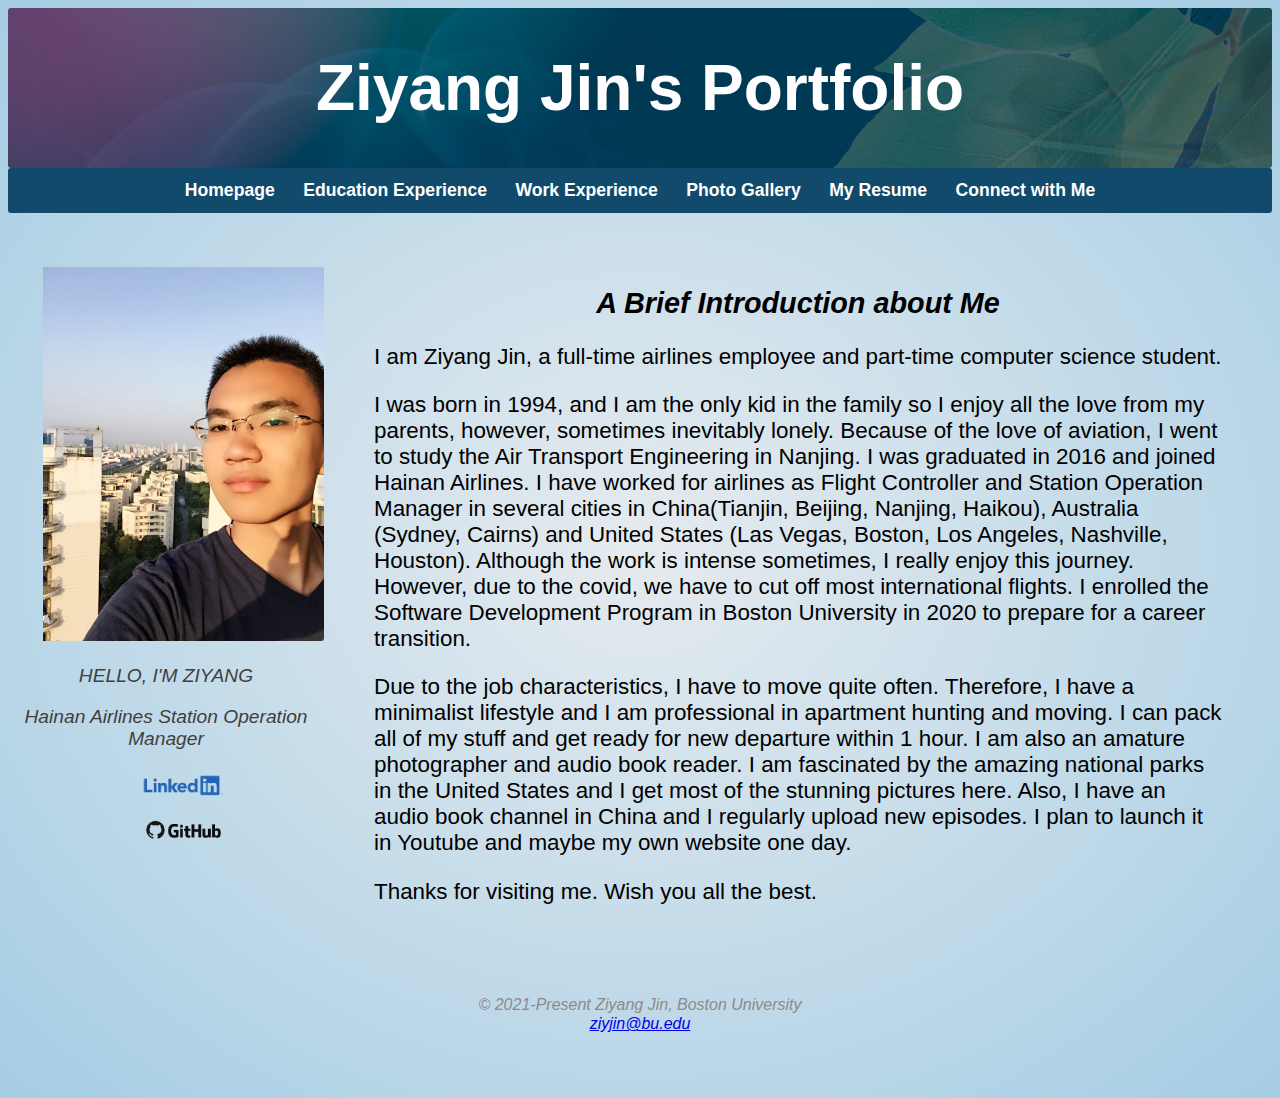
==== index.html @ e8fd7973 "1.1" ====
<!DOCTYPE html>
<html lang="en">

<head>
    <meta charset="UTF-8">
    <meta http-equiv="X-UA-Compatible" content="IE=edge">
    <meta name="viewport" content="width=device-width, initial-scale=1.0">
    <title>Ziyang Jin's Portfolio</title>
    <link href="style.css" rel="stylesheet">
</head>
<body>
    <!--Grid Container-->
    <div class="home-container">

        <header>
            <h1>Ziyang Jin's Portfolio</h1>
        </header>

        <!--Navigation Bar-->
        <nav>    
            <ul>
                <li><a href="index.html">Homepage</a></li>                
                <li><a href="education.html">Education Experience</a></li>
                <li><a href="work.html">Work Experience</a></li>
                <li><a href="photos.html">Photo Gallery</a></li>
                <li><a href="resume.html">My Resume</a></li>
                <li><a href="connect.html">Connect with Me</a></li>
            </ul>       
        </nav>  

        <br><br><br>
        <!--Selfie and Linkedin/Github Connection Sidebar-->
        <aside>
            <br><br><br>
            <img id="selfie" src="./images/selfie.JPG" alt="My Selfie" >   
                <p>HELLO, I'M ZIYANG</p>
                <p>Hainan Airlines Station Operation Manager</p>
                <a href="https://www.linkedin.com/in/ziyang-jin" target="_blank">
                    <img class="logo" id="linkedin" src="./images/linkedin.png" alt="Linkedin Logo" >
                </a>
                <br>
                <a href="https://github.com/jinziyang55" target="_blank">
                    <img class="logo" id="github" src="./images/github.png" alt="Github Logo">
                </a>
        </aside>
       
        <main>
            <!--Frontpage Introduction-->   
            <section>
            <h2>A Brief Introduction about Me</h2>
            <p>I am Ziyang Jin, a full-time airlines employee and part-time computer science student. </p> 
            <p>I was born in 1994, and I am the only kid in the family so I enjoy all the love from my parents, however, sometimes inevitably lonely. Because of the love of aviation, I went to study the Air Transport Engineering in Nanjing. I was graduated in 2016 and joined Hainan Airlines. I have worked for airlines as Flight Controller and Station Operation Manager in several cities in China(Tianjin, Beijing, Nanjing, Haikou), Australia (Sydney, Cairns) and United States (Las Vegas, Boston, Los Angeles, Nashville, Houston). Although the work is intense sometimes, I really enjoy this journey. However, due to the covid, we have to cut off most international flights. I enrolled the Software Development Program in Boston University in 2020 to prepare for a career transition.</p>
            <p>Due to the job characteristics, I have to move quite often. Therefore, I have a minimalist lifestyle and I am professional in apartment hunting and moving. I can pack all of my stuff and get ready for new departure within 1 hour. I am also an amature photographer and audio book reader. I am fascinated by the amazing national parks in the United States and I get most of the stunning pictures here. Also, I have an audio book channel in China and I regularly upload new episodes. I plan to launch it in Youtube and maybe my own website one day.</p>
            <p>Thanks for visiting me. Wish you all the best.</p>
            </section>               
        </main>

        <br>
        <!--Compoyright & My Email Hyperlink-->
        <footer>
            <p>© 2021-Present Ziyang Jin, Boston University</p>
            <a href="mailto:ziyjin@bu.edu">ziyjin@bu.edu</a>
        </footer>

    </div>
</body>
</html>
---- style.css ----
*{
    font-family: 'Open Sans', Arial, Helvetica;
    border-radius: 3px;
    box-sizing: border-box;

}

/* Home and Connection page grid */
.home-container {
    display: grid;

    /* screen width > 768px layout */
    grid-template-areas:
      "h h"
      "m m"
      "s c"
      "f f";
    
    /* Sidebar and main content width = 1:3 */
    grid-template-columns: 1fr 3fr;
}

/* Branch pages grid */
.branch-container{
    display: grid;

    /* screen width > 768px grid elements layout */
    grid-template-areas:
      "h h"
      "m m"
      "c c"
      "f f";
    grid-template-columns: auto;

}


body{
    background-color: #a5cde4;
    background-image: radial-gradient(#e6ebef, #a5cde4);
    background-size: cover;
}

header {
    grid-area: h;
    padding: 0px;
    text-align: center;
    font-size: 2rem;
    color:rgb(255, 255, 255);
    background-image: url("./images/header_background.jpeg");
    background-size: cover;
    background-repeat: no-repeat;

}

nav{
    grid-area: m;
}

nav ul{
    list-style-type: none;
    margin: 0;
    padding: 0;
    overflow: hidden;
    background-color:#124a6b;
    text-align: center;
    
  }
            
nav ul li {
    display: inline-block; 
    float: none
}
      
nav li a {
    display: block;
    font-size: 1.1rem;
    color: white;
    text-align: center;
    padding: 12px;
    text-decoration: none;
	font-weight: bold;

}

/* Hover effects of navigation bar */
nav li a:hover {
	background-color: rgb(32, 110, 200);
}

#linkedin{
    width:120px ;
    height:33px;
}

#github{
    width:110px ;
    height:50px;
}
aside{
    grid-area: s;
    text-align: center;
}

aside img{
    width: 100%;
    object-fit: contain;
    padding-left:35px;

}

aside p{
    font-size: 1.2rem;
    font-style:italic;
    color: rgb(63, 63, 63);
    text-align: center;
}

#selfie{
    width:100%;
}

main{
    grid-area: c;
    padding: 50px;
    text-align: center;
}

main h2{
    font-size: 1.8rem;
    font-style:italic;
    font-weight:bold;

}
main p,ol{
    text-align: left;
    font-size: 1.4rem;
}


table{
    table-layout: auto;
    border-spacing: 30px;

}

.GPA{
    font-style:italic;
    font-weight:bold;
}

.row {
    display: flex;
    flex-wrap: wrap;
    padding: 0 4px;
  }
  
/* Photo Gallery Flexbox: 3 equal columns next to each other */
.column{
    flex: 33%;
    max-width: 33%;
    padding: 0 4px;
  }

.column h3{
    color:rgba(0, 73, 133, 0.829);
    text-align: center;
    font-style:italic;
    font-weight:bold;
    font-size: 1.5rem;
}
  
.column img {
    vertical-align: middle;
    width: 100%;
    margin-top: 10px;
    cursor: pointer;
    transition: 0.4s;
}
  
.column img :hover {opacity: 0.9;}
  
  /* Photo Modal (background) */
  .modal {
    display: none; /* Hidden by default */
    position: fixed; 
    z-index: 1; /* On top */
    padding: 20px;
    left: 0;
    top: 0;
    width: 100%; 
    height: 100%; 
    overflow: auto; /* Enable scroll if needed */
    background-color: rgb(0,0,0); 
    background-color: rgba(0,0,0,0.9); 
  }
  
  /* Modal Image */
  .modal-content {
    margin: auto;
    padding: 0px;
    display: block;
    height: 95%;
  }
  
  /* Caption of Modal Image */
  #caption {
    margin: auto;
    display: block;
    width: 80%;
    text-align: center;
    color: #ccc;
    padding: 10px 0;
    height: 150px;
  }
  
  /* Animation - Zoom in the Modal */
.modal-content, #caption {
    animation-name: zoom;
    animation-duration: 0.7s;
  }

  /* Resume pdf component */
#pdf{
    width:100%;
    height:1100px;
}
/* Connection Form */
#myForm{
    text-align: left;
    padding:5px 50px;
    line-height: 22px;
    font-size: 1.1rem;
}

legend{
    text-align: center;
    font-size: 1.2rem;
    font-style:italic;
    color: rgb(70, 69, 69);
    
}

#subArea{
    text-align: center;
}

#submit{
    transition-duration: 0.4s;
    border-radius: 5px;
    padding: 10px 25px;
    font-size: 1.2rem;
    font-style:italic;
}

#submit:hover {
    background-color: #135bb9; 
    color: white;
  }

/* Transcript table */
.transcript{
    transition-duration: 0.4s;
    border-radius: 10px;
    padding: 10px 25px;
    font-size:1rem;
}

.transcript:hover {
    background-color: #135bb9; 
    color: white;
  }

/* Course list in transcript */
#result{
    table-layout: auto;
    border-collapse: separate;
    margin-left: auto;
    margin-right: auto;
}

.head {
    font-size: 1.3rem;
}
#c1{
    width:220px;
}
#c2{
    width:180px;
}
#c3,#c4 {
    width:150px;
}

tr{
    text-align: center;

}

  /* Error message of form validation */
.error {
    color: #ffffff;
    background-color: #fb0505;
    font-size:1.2rem;
    font-style:italic;
    text-align: left;
    line-height: 30px;
  }

  .input{
      font-size: 1.1rem;
      
  }

footer {
   grid-area: f;
   padding: 10px;
   text-align: center;
   font-size: 1rem;
   font-style:italic;
   color: rgb(141, 138, 138);
   line-height: 20%;

}

/* Textarea width is responsive to the container size*/
textarea{
    width:100%;
    overflow:auto;
    word-break: break-all;
}


/* screen width < 768 px grid properties */
@media (max-width: 768px) {
    .home-container {
        padding: 10px;

        /* screen width < 768 px layout*/
        grid-template-areas:
        "h h"
        "m m"
        "s s"
        "c c"
        "f f";
    }

    .column{
        flex: 100%;
        max-width: 100%;
      }

    .column p{
        font-size: 1.2rem;
    }

    header {
        font-size: 1.6rem;
    }

    nav ul li a{
        font-size: 0.9rem;
    }

    main h2{
        font-size: 1.4rem;
    }

    main p,ol{
        font-size: 1rem;
    }

    aside{
        grid-column-start: span 2;
        text-align: center;
    }

    aside section p{
        font-size: 0.9rem;
    }
    #selfie{
        width:30%;
    }
    footer{
        font-size: 1rem;
    }
}
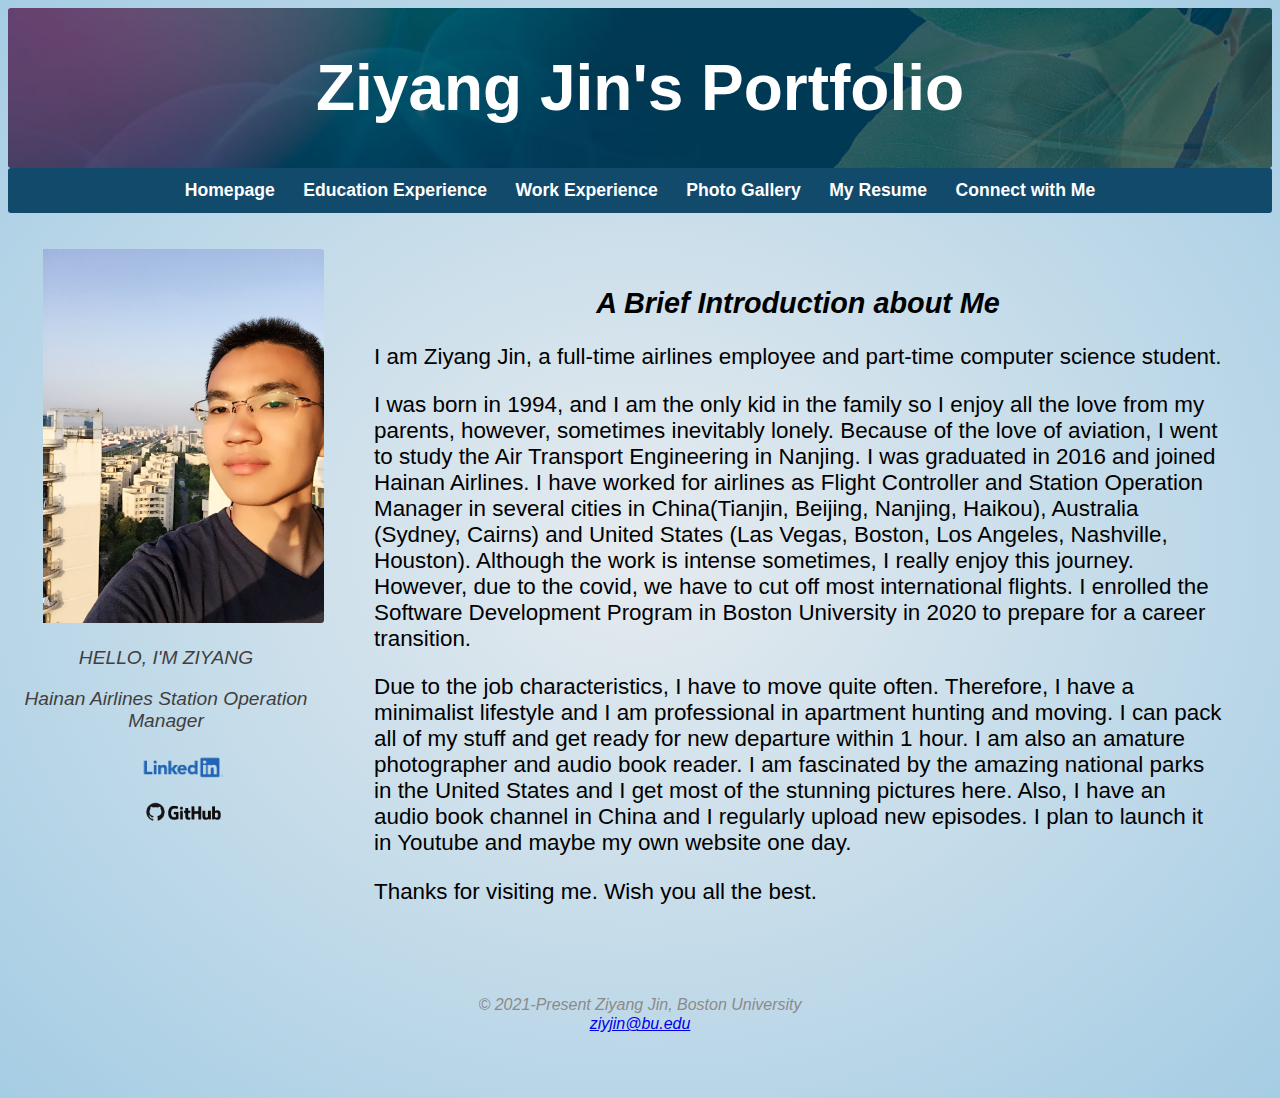
==== commit 29386c6b: "5.2" ====
--- a/index.html
+++ b/index.html
@@ -31,7 +31,7 @@
         <br><br><br>
         <!--Selfie and Linkedin/Github Connection Sidebar-->
         <aside>
-            <br><br><br>
+            <br><br>
             <img id="selfie" src="./images/selfie.JPG" alt="My Selfie" >   
                 <p>HELLO, I'M ZIYANG</p>
                 <p>Hainan Airlines Station Operation Manager</p>
--- a/style.css
+++ b/style.css
@@ -298,7 +298,7 @@
 }
 
   /* Error message of form validation */
-.error {
+#error{
     color: #ffffff;
     background-color: #fb0505;
     font-size:1.2rem;
@@ -307,6 +307,13 @@
     line-height: 30px;
   }
 
+#error_JS {
+    color: red;
+    font-size:1.2rem;
+    text-align: center;
+    line-height: 30px;
+  }
+  
   .input{
       font-size: 1.1rem;
       
@@ -335,7 +342,6 @@
 @media (max-width: 768px) {
     .home-container {
         padding: 10px;
-
         /* screen width < 768 px layout*/
         grid-template-areas:
         "h h"
@@ -355,19 +361,27 @@
     }
 
     header {
-        font-size: 1.6rem;
+        font-size: 1.2rem;
     }
 
     nav ul li a{
-        font-size: 0.9rem;
+        font-size: 1rem;
     }
 
     main h2{
-        font-size: 1.4rem;
+        font-size: 1.1rem;
     }
 
     main p,ol{
         font-size: 1rem;
+    }
+
+    .nuaa{
+        width:20%;
+    }
+
+    .bu{
+        width:20%;
     }
 
     aside{
